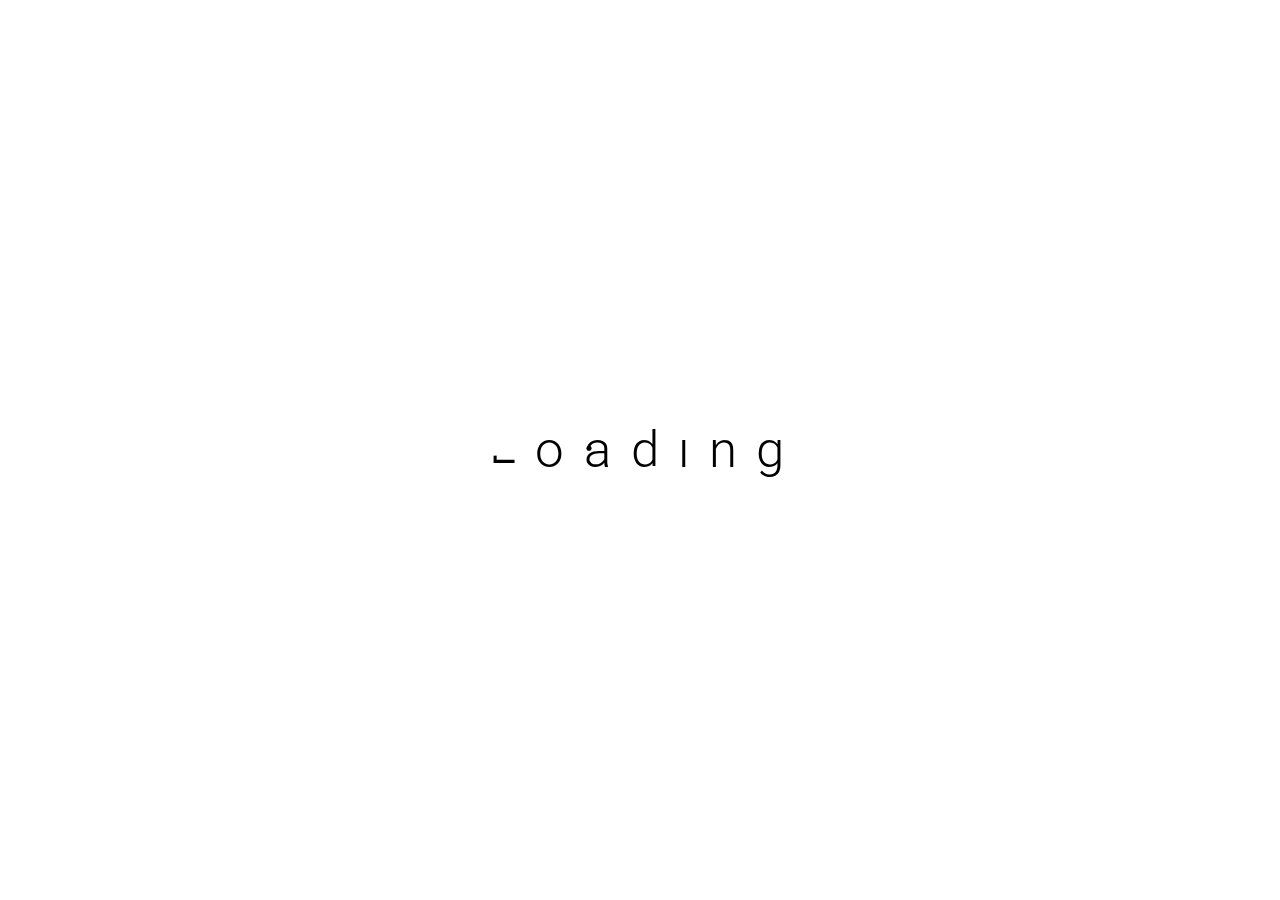
==== index.html @ 0617850d "Version 0.0.1" ====
<!DOCTYPE html>
<html lang="en">
<head>
    <meta charset="UTF-8">
    <meta http-equiv="X-UA-Compatible" content="IE=edge">
    <meta name="viewport" content="width=device-width, initial-scale=1.0">
    <title>Document</title>
    <link rel="stylesheet" href="./css/loadingscreen.css">
</head>
<body>
    <div id="container">
        <div class="divider" aria-hidden="true"></div>
        <p class="loading-text" aria-label="Loading">
          <span class="letter" aria-hidden="true" style="bottom: 5px">L</span>
          <span class="letter" aria-hidden="true">o</span>
          <span class="letter" aria-hidden="true">a</span>
          <span class="letter" aria-hidden="true">d</span>
          <span class="letter" aria-hidden="true">i</span>
          <span class="letter" aria-hidden="true">n</span>
          <span class="letter" aria-hidden="true">g</span>
        </p>
      </div>
      <script src="./js/scripts.js"></script>
</body>
</html>
---- css/loadingscreen.css ----
@import url('https://fonts.googleapis.com/css?family=Roboto:100,300,400&display=swap');
 * {
	 box-sizing: border-box;
}
 *::before, *::after {
	 box-sizing: border-box;
}
 body {
	 font-family: 'Roboto', sans-serif;
	 font-size: 1rem;
	 line-height: 1.5;
	 display: flex;
	 align-items: center;
	 justify-content: center;
	 margin: 0;
	 min-height: 100vh;
	 background: #fff;
	 overflow: hidden;
}
 #container {
	 position: relative;
	 transform: scale(0.725);
}
 .divider {
	 position: absolute;
	 z-index: 2;
	 top: 65px;
	 left: 200px;
	 width: 50px;
	 height: 15px;
	 background: #fff;
}
 .loading-text {
	 position: relative;
	 font-size: 3.75rem;
	 font-weight: 300;
	 margin: 0;
	 white-space: nowrap;
}
 .loading-text::before {
	 position: absolute;
	 content: '';
	 z-index: 1;
	 top: 40px;
	 left: 115px;
	 width: 6px;
	 height: 6px;
	 background: #000;
	 border-radius: 50%;
	 animation: dotMove 1800ms cubic-bezier(0.25, 0.25, 0.75, 0.75) infinite;
}
 .loading-text .letter {
	 display: inline-block;
	 position: relative;
	 color: #000;
	 letter-spacing: 8px;
}
 .loading-text .letter:nth-child(1) {
	 transform-origin: 100% 70%;
	 transform: scale(1, 1.275);
}
 .loading-text .letter:nth-child(1)::before {
	 position: absolute;
	 content: '';
	 top: 22px;
	 left: 0;
	 width: 14px;
	 height: 36px;
	 background: #fff;
	 transform-origin: 100% 0;
	 animation: lineStretch 1800ms cubic-bezier(0.25, 0.25, 0.75, 0.75) infinite;
}
 .loading-text .letter:nth-child(5) {
	 transform-origin: 100% 70%;
	 animation: letterStretch 1800ms cubic-bezier(0.25, 0.23, 0.73, 0.75) infinite;
}
 .loading-text .letter:nth-child(5)::before {
	 position: absolute;
	 content: '';
	 top: 15px;
	 left: 2px;
	 width: 9px;
	 height: 15px;
	 background: #fff;
}
 @keyframes dotMove {
	 0%, 100% {
		 transform: rotate(180deg) translate(-110px, -10px) rotate(-180deg);
	}
	 50% {
		 transform: rotate(0deg) translate(-111px, 10px) rotate(0deg);
	}
}
 @keyframes letterStretch {
	 0%, 100% {
		 transform: scale(1, 0.35);
		 transform-origin: 100% 75%;
	}
	 8%, 28% {
		 transform: scale(1, 2.125);
		 transform-origin: 100% 67%;
	}
	 37% {
		 transform: scale(1, 0.875);
		 transform-origin: 100% 75%;
	}
	 46% {
		 transform: scale(1, 1.03);
		 transform-origin: 100% 75%;
	}
	 50%, 97% {
		 transform: scale(1);
		 transform-origin: 100% 75%;
	}
}
 @keyframes lineStretch {
	 0%, 45%, 70%, 100% {
		 transform: scaleY(0.125);
	}
	 49% {
		 transform: scaleY(0.75);
	}
	 50% {
		 transform: scaleY(0.875);
	}
	 53% {
		 transform: scaleY(0.5);
	}
	 60% {
		 transform: scaleY(0);
	}
	 68% {
		 transform: scaleY(0.18);
	}
}
 @media (min-width: 48rem) {
	 #container {
		 transform: scale(0.725rem);
	}
}
 @media (min-width: 62rem) {
	 #container {
		 transform: scale(0.85);
	}
}
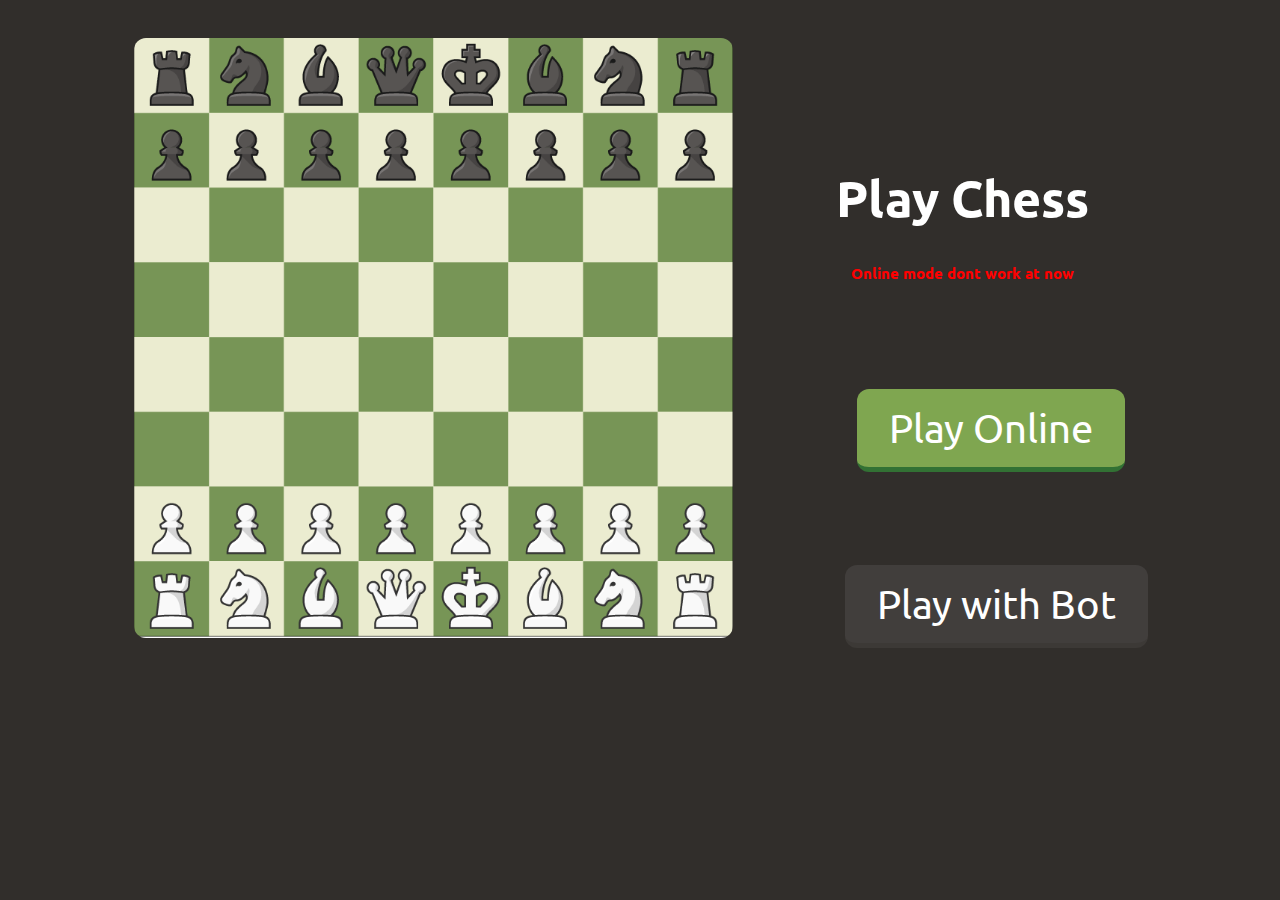
==== commit a222f506: "Version 0.0.2" ====
--- a/index.html
+++ b/index.html
@@ -4,22 +4,21 @@
     <meta charset="UTF-8">
     <meta http-equiv="X-UA-Compatible" content="IE=edge">
     <meta name="viewport" content="width=device-width, initial-scale=1.0">
-    <title>Document</title>
-    <link rel="stylesheet" href="./css/loadingscreen.css">
+    <link rel="stylesheet" href="./css/mainwindow.css">
+    <link href="https://fonts.googleapis.com/css2?family=Berkshire+Swash&display=swap" rel="stylesheet">
+    <link href="https://fonts.googleapis.com/css2?family=Lato:wght@100;300&family=Ubuntu:wght@300&display=swap" rel="stylesheet">
+    <title>Chess</title>
 </head>
 <body>
-    <div id="container">
-        <div class="divider" aria-hidden="true"></div>
-        <p class="loading-text" aria-label="Loading">
-          <span class="letter" aria-hidden="true" style="bottom: 5px">L</span>
-          <span class="letter" aria-hidden="true">o</span>
-          <span class="letter" aria-hidden="true">a</span>
-          <span class="letter" aria-hidden="true">d</span>
-          <span class="letter" aria-hidden="true">i</span>
-          <span class="letter" aria-hidden="true">n</span>
-          <span class="letter" aria-hidden="true">g</span>
-        </p>
-      </div>
-      <script src="./js/scripts.js"></script>
-</body>
+    <div class="board">
+        <img src="./html/img/board.png">
+    </div>
+    <div class="content">
+        <h1>Play Chess</h1>
+        <h2>Online mode dont work at now</h2>
+        <a href="#" class="button">Play Online</a>
+        <a href="./html/chess.html" class="button2">Play with Bot</a>
+    </div>
+
+</body> 
 </html>--- a/css/mainwindow.css
+++ b/css/mainwindow.css
@@ -0,0 +1,83 @@
+body {
+	background: #312E2B;
+	font-family: 'Lato', sans-serif;
+	font-family: 'Ubuntu', sans-serif;
+}
+.board img {
+	display: block;
+	margin-left: 10%;
+	margin-top: 3%;
+	height: 600px;
+	border-radius: 12px;
+}
+.content h1 {
+	color: white;
+	text-align: center;
+	font-size: 50px;
+}
+.content h2 {
+	color: red;
+	text-align: center;
+	font-size: 15px;
+}
+.content {
+	margin-left: 51%;
+	margin-top: -40%;
+	height: 500px;
+}
+.button {
+	background-color: #7FA650;
+	border-bottom: 5px solid #327134;
+	color: white;
+	padding: 15px 32px;
+	text-align: center;
+	text-decoration: none;
+	display: inline-block;
+	font-size: 40px;
+	cursor: pointer;
+	margin-left:33%;
+	margin-top: 15%;
+	border-radius: 12px;
+  }
+  .button:hover {
+	background-color: #95BB4A;
+	border-bottom: 5px solid #327134;
+	color: white;
+	padding: 15px 32px;
+	text-align: center;
+	text-decoration: none;
+	display: inline-block;
+	font-size: 35px;
+	cursor: pointer;
+	margin-left:34%;
+	margin-top: 15.5%;
+	transition: 0.3s;
+  }
+  .button2 {
+	background-color: #413E3C;
+	border-bottom: 5px solid #3C3936;
+	color: white;
+	padding: 15px 32px;
+	text-align: center;
+	text-decoration: none;
+	display: inline-block;
+	font-size: 40px;
+	cursor: pointer;
+	margin-left:31%;
+	margin-top: 15%;
+	border-radius: 12px;
+  }
+  .button2:hover {
+	background-color: #52504D;
+	border-bottom: 5px solid #3C3936;
+	color: white;
+	padding: 15px 32px;
+	text-align: center;
+	text-decoration: none;
+	display: inline-block;
+	font-size: 35px;
+	cursor: pointer;
+	margin-left:32%;
+	margin-top: 15.5%;
+	transition: 0.3s;
+  }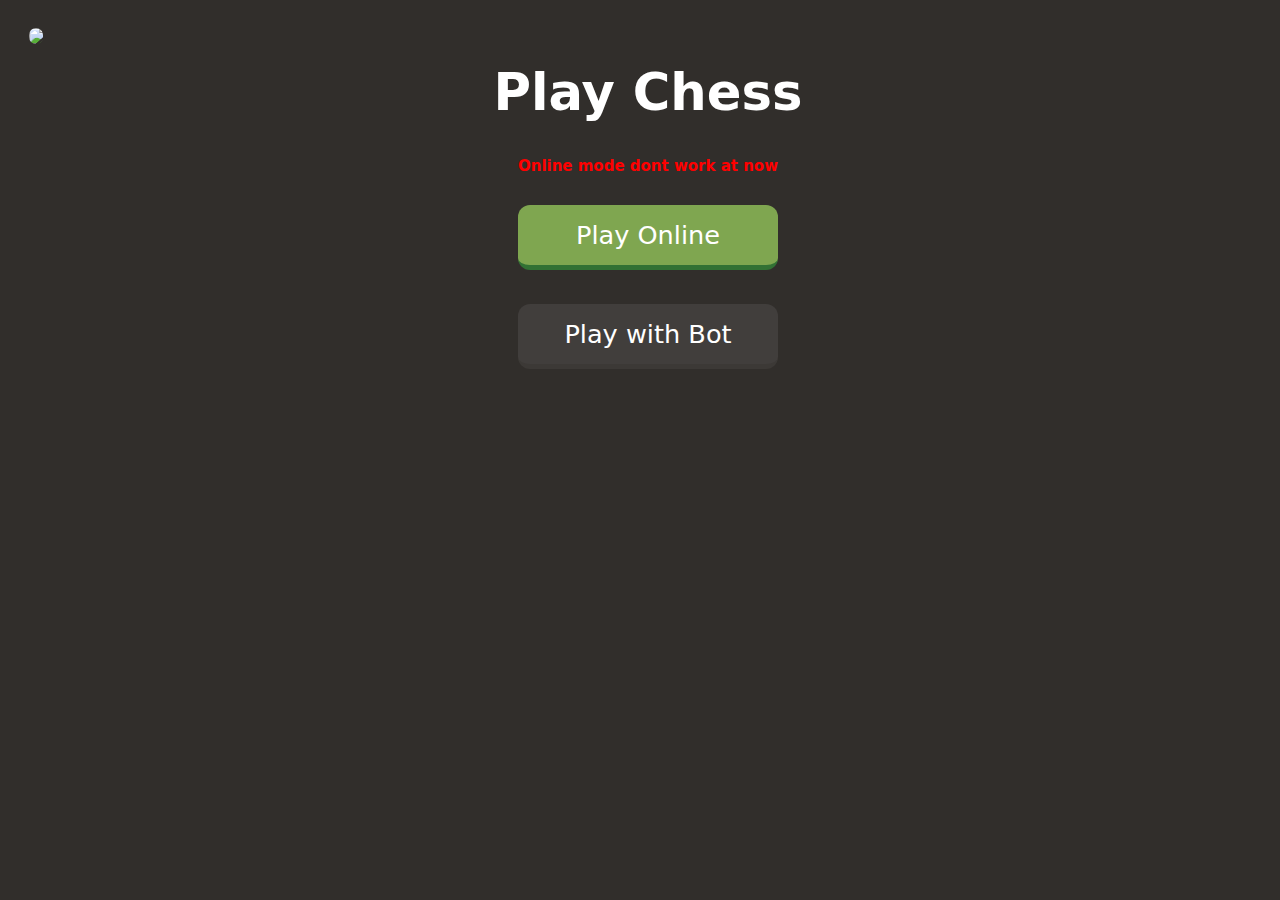
==== commit 258ca8ab: "Version 0.0.3" ====
--- a/index.html
+++ b/index.html
@@ -10,15 +10,17 @@
     <title>Chess</title>
 </head>
 <body>
+    <div class="content">
     <div class="board">
-        <img src="./html/img/board.png">
+        <img src="https://www.chess.com/bundles/web/images/offline-play/standardboard.1d6f9426.png">
     </div>
-    <div class="content">
+    <div class="right">
         <h1>Play Chess</h1>
         <h2>Online mode dont work at now</h2>
         <a href="#" class="button">Play Online</a>
         <a href="./html/chess.html" class="button2">Play with Bot</a>
     </div>
+    </div>
 
 </body> 
 </html>--- a/css/mainwindow.css
+++ b/css/mainwindow.css
@@ -1,31 +1,46 @@
 body {
 	background: #312E2B;
-	font-family: 'Lato', sans-serif;
-	font-family: 'Ubuntu', sans-serif;
+	font-family: -apple-system,BlinkMacSystemFont,Segoe UI,system-ui,Helvetica,Arial,sans-serif;
 }
-.board img {
-	display: block;
-	margin-left: 10%;
-	margin-top: 3%;
-	height: 600px;
-	border-radius: 12px;
+.content {
+	display:flex;
+  justify-content:space-between;
+	max-width: 100%; 
+	max-height: 100%;
+	padding: 20px;
 }
-.content h1 {
+.content img {
+	border-radius: 0.5rem;
+  max-width: 100%;
+	margin-left: auto;
+	margin-right: auto;
+  width: 85%;
+	display: flex;
+  justify-content: center;
+  margin-bottom: 2.4rem;
+	
+}
+.content .right {
 	color: white;
+	margin-right: auto;
+	margin-left: auto;
+	max-width: 100%;
+	width: 40%;
+	max-height: 100%;
+	margin-bottom: 2.4rem;
+	justify-content: center;
 	text-align: center;
-	font-size: 50px;
 }
-.content h2 {
+.content .right h1 {
+	font-size: 4vw;
+}
+.content .right h2 {
 	color: red;
 	text-align: center;
 	font-size: 15px;
+	margin-bottom: 30px;
 }
-.content {
-	margin-left: 51%;
-	margin-top: -40%;
-	height: 500px;
-}
-.button {
+.content .right .button {
 	background-color: #7FA650;
 	border-bottom: 5px solid #327134;
 	color: white;
@@ -33,27 +48,26 @@
 	text-align: center;
 	text-decoration: none;
 	display: inline-block;
-	font-size: 40px;
+	font-size: 2vw;
 	cursor: pointer;
-	margin-left:33%;
-	margin-top: 15%;
 	border-radius: 12px;
-  }
-  .button:hover {
+	display: grid;
+	margin-right: auto;
+	margin-left: auto;
+	width: 40%;
+	transition: 0.3s;
+}
+.content .right .button:hover {
 	background-color: #95BB4A;
-	border-bottom: 5px solid #327134;
-	color: white;
-	padding: 15px 32px;
-	text-align: center;
-	text-decoration: none;
-	display: inline-block;
-	font-size: 35px;
+	border-bottom: 5px solid #46a049;
 	cursor: pointer;
-	margin-left:34%;
-	margin-top: 15.5%;
 	transition: 0.3s;
-  }
-  .button2 {
+	-webkit-box-shadow: 0px 0px 54px -10px rgba(78, 218, 50, 1);
+	-moz-box-shadow: 0px 0px 54px -10px rgba(78, 218, 50, 1);
+	box-shadow: 0px 0px 54px -10px rgba(78, 218, 50, 1);
+}
+.button2 {
+	margin-top: 7%;
 	background-color: #413E3C;
 	border-bottom: 5px solid #3C3936;
 	color: white;
@@ -61,23 +75,27 @@
 	text-align: center;
 	text-decoration: none;
 	display: inline-block;
-	font-size: 40px;
+	font-size: 2vw;
 	cursor: pointer;
-	margin-left:31%;
-	margin-top: 15%;
 	border-radius: 12px;
-  }
-  .button2:hover {
+	width: 40%;
+	margin-bottom: 10px;
+	transition: 0.3s;
+}
+.button2:hover {
 	background-color: #52504D;
 	border-bottom: 5px solid #3C3936;
-	color: white;
-	padding: 15px 32px;
-	text-align: center;
-	text-decoration: none;
-	display: inline-block;
-	font-size: 35px;
-	cursor: pointer;
-	margin-left:32%;
-	margin-top: 15.5%;
 	transition: 0.3s;
-  }+	-webkit-box-shadow: 0px 0px 54px -10px rgba(72, 72, 72, 1);
+	-moz-box-shadow: 0px 0px 54px -10px rgba(72, 72, 72, 1);
+	box-shadow: 0px 0px 54px -10px rgba(72, 72, 72, 1);
+}
+@media only screen and (max-width: 610px) {
+	.content {
+		flex-direction: column;
+		display:inline-block;
+	}
+	.content .right {
+		width: 60%;
+	}
+}
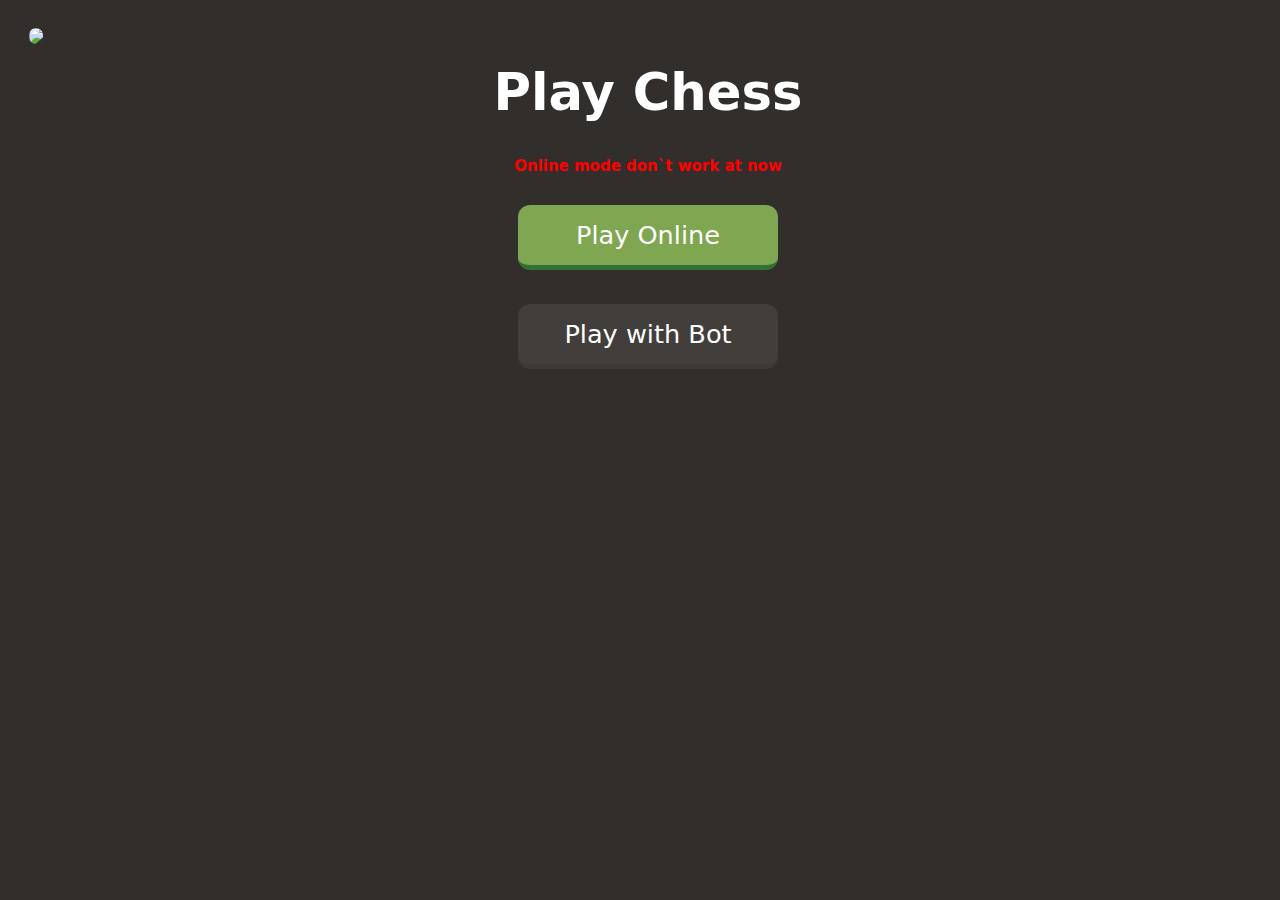
==== commit 12726e36: "Version 0.0.7" ====
--- a/index.html
+++ b/index.html
@@ -7,16 +7,17 @@
     <link rel="stylesheet" href="./css/mainwindow.css">
     <link href="https://fonts.googleapis.com/css2?family=Berkshire+Swash&display=swap" rel="stylesheet">
     <link href="https://fonts.googleapis.com/css2?family=Lato:wght@100;300&family=Ubuntu:wght@300&display=swap" rel="stylesheet">
+    <link rel="shortcut icon" href="./html/img/logo.png">
     <title>Chess</title>
 </head>
 <body>
     <div class="content">
     <div class="board">
-        <img src="https://www.chess.com/bundles/web/images/offline-play/standardboard.1d6f9426.png">
+        <img src="https://scontent-waw1-1.xx.fbcdn.net/v/t1.15752-9/250838781_1308706332915637_1755894730819384895_n.png?_nc_cat=102&ccb=1-5&_nc_sid=ae9488&_nc_ohc=xvRkasq3BD4AX80iMwE&_nc_ht=scontent-waw1-1.xx&oh=03_AVKJYulv0uquGJaeCRkpZtU1c6swIDs7aywimGFWohM1cw&oe=6208E732">
     </div>
     <div class="right">
         <h1>Play Chess</h1>
-        <h2>Online mode dont work at now</h2>
+        <h2>Online mode don`t work at now</h2>
         <a href="#" class="button">Play Online</a>
         <a href="./html/chess.html" class="button2">Play with Bot</a>
     </div>
